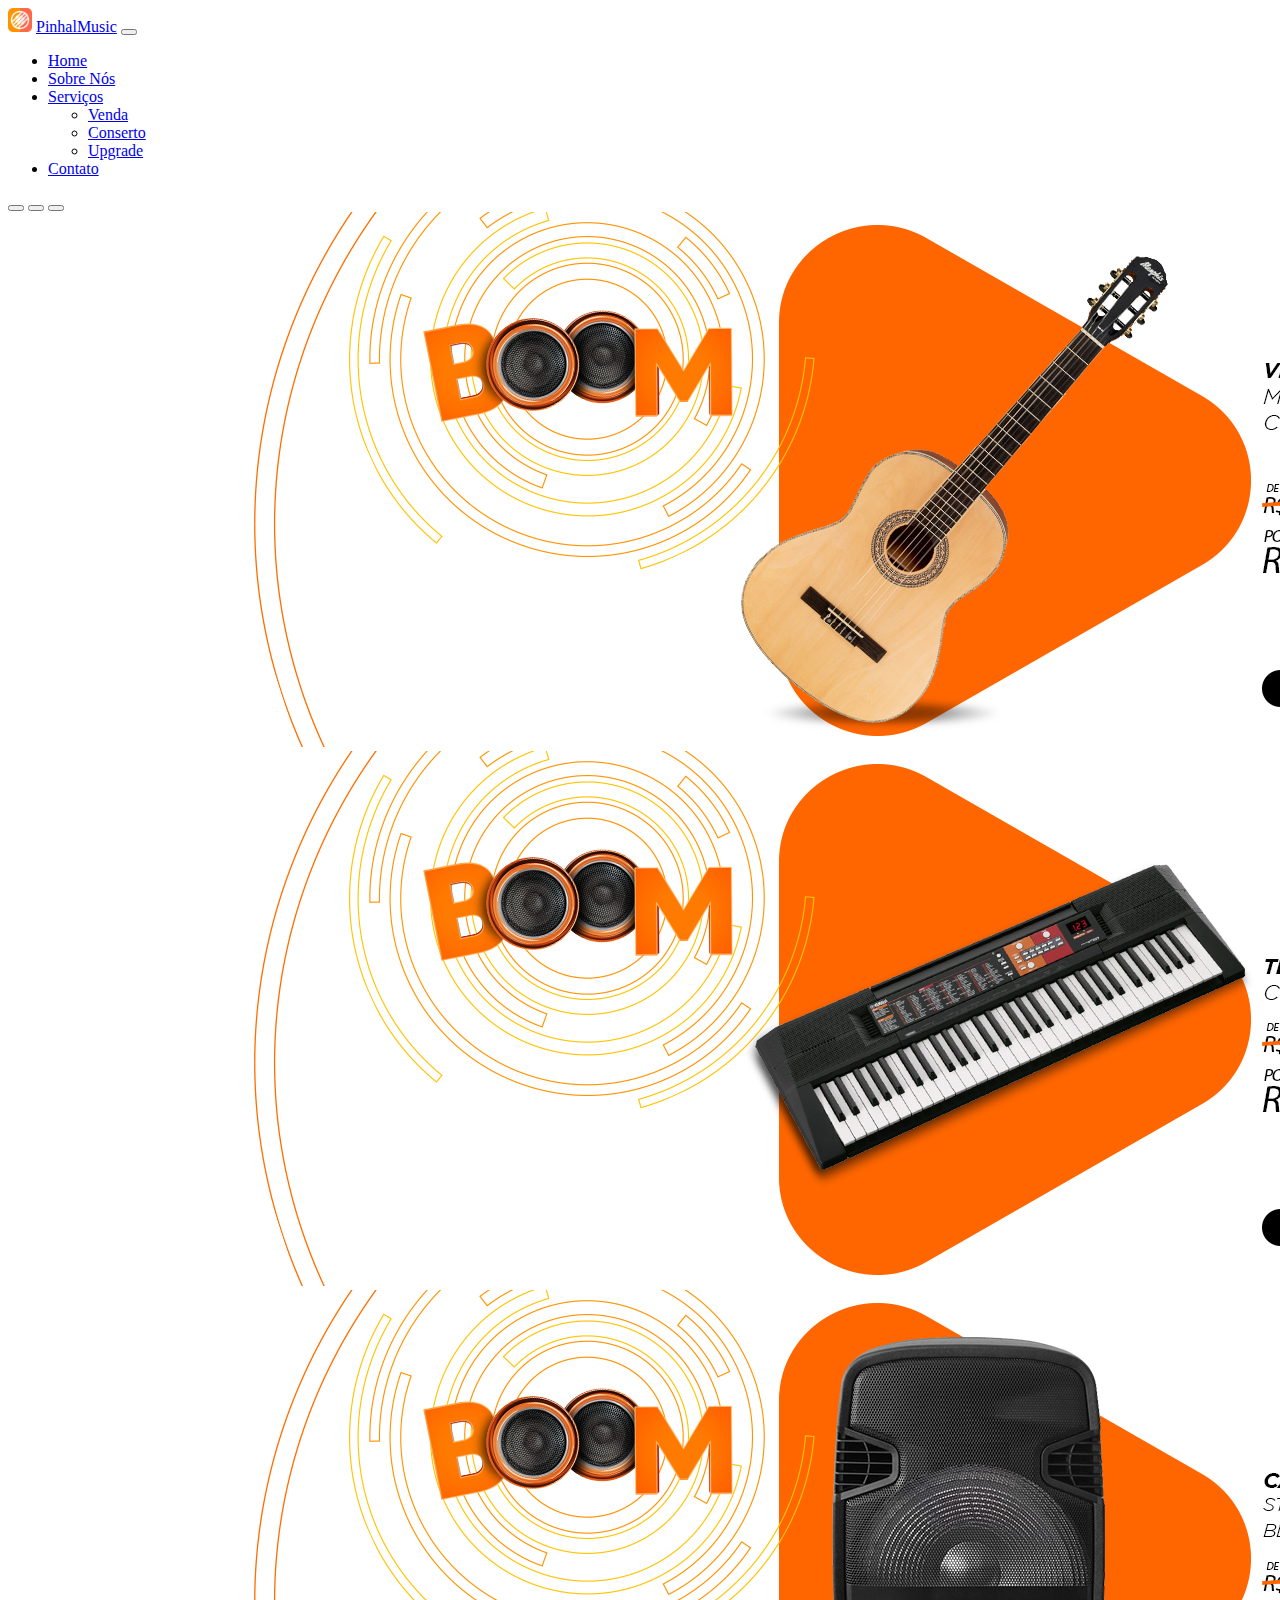
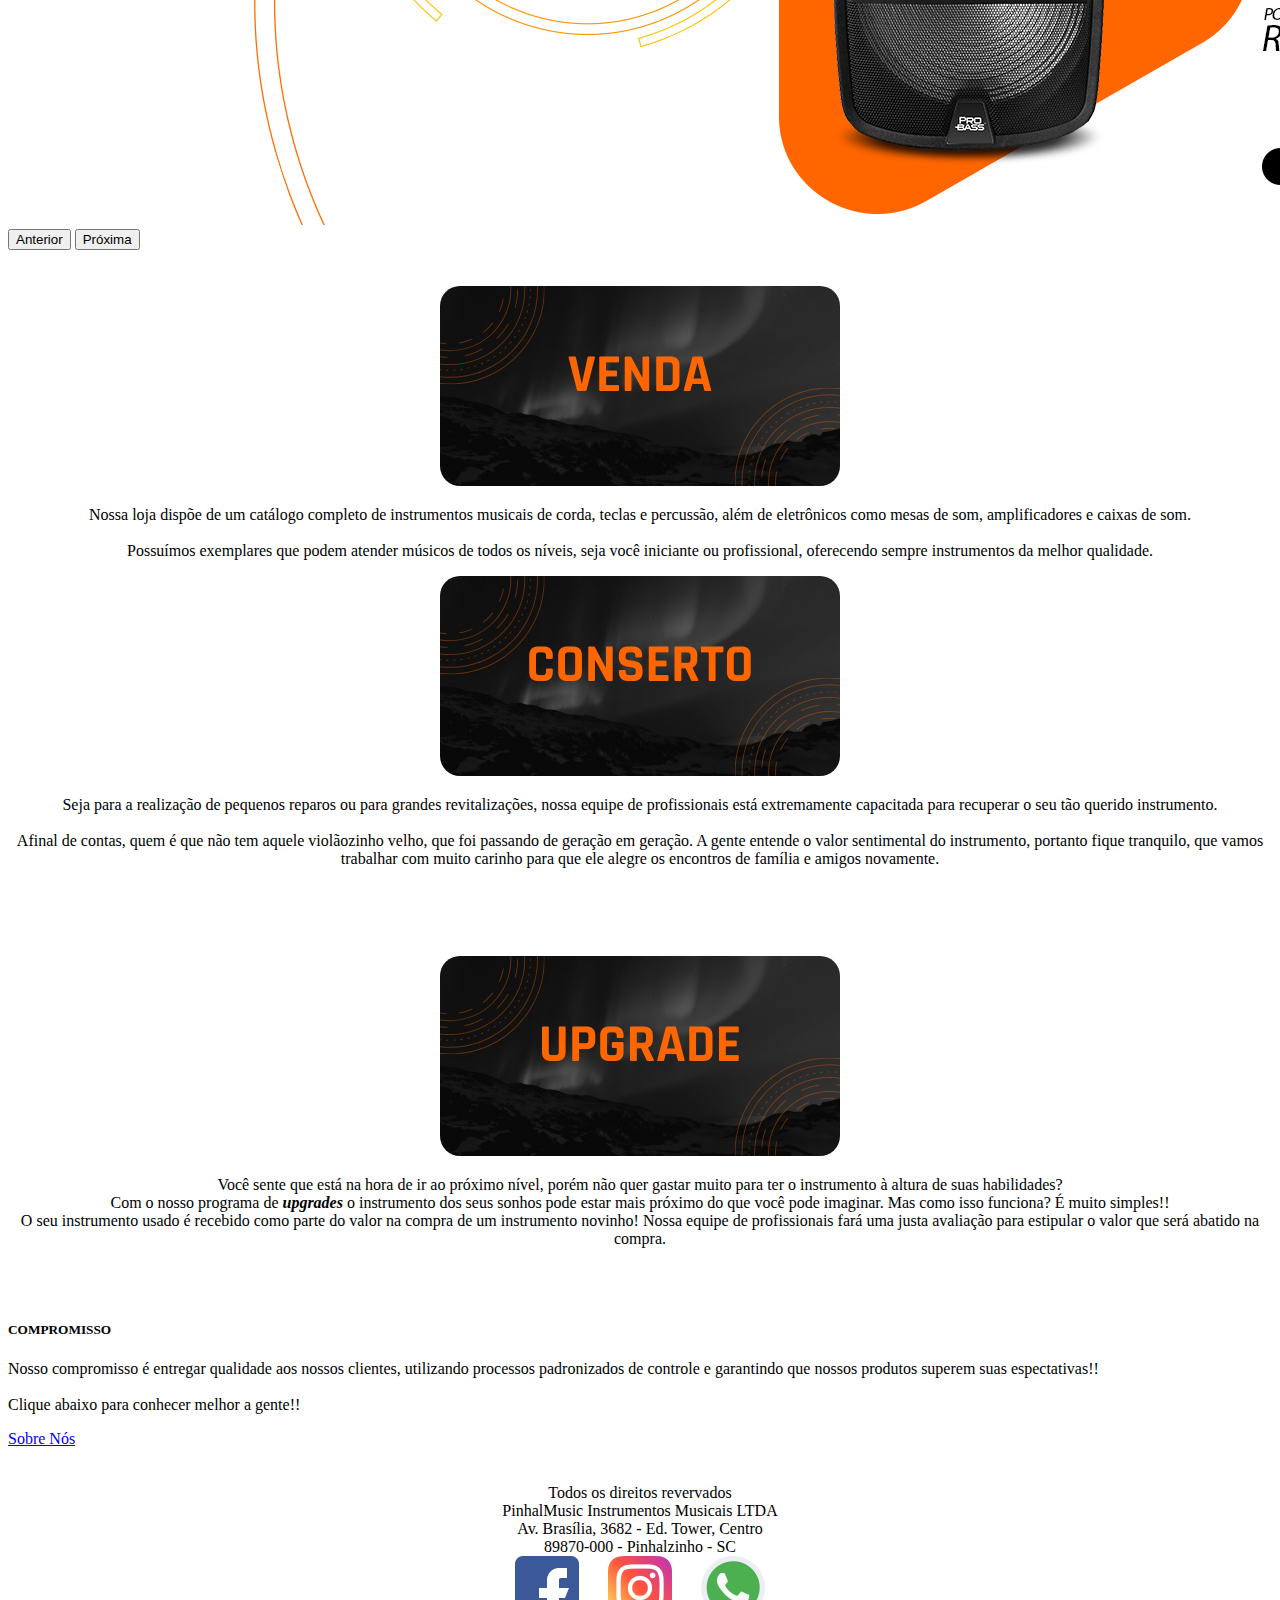
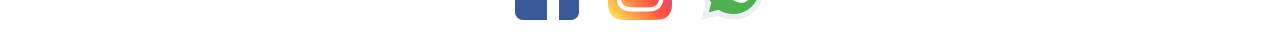
==== pages/index.html @ ff78c5c9 "ajustes da estrutura" ====
<!DOCTYPE html>
<html lang="en">

<head>
    <meta charset="UTF-8">
    <meta http-equiv="X-UA-Compatible" content="IE=edge">
    <meta name="viewport" content="width=device-width, initial-scale=1.0">
    <title>PinhalMusic - Artigos Musicais</title>
    <link href="https://cdn.jsdelivr.net/npm/bootstrap@5.0.0-beta3/dist/css/bootstrap.min.css" rel="stylesheet"
        integrity="sha384-eOJMYsd53ii+scO/bJGFsiCZc+5NDVN2yr8+0RDqr0Ql0h+rP48ckxlpbzKgwra6" crossorigin="anonymous">
    <link href="https://fonts.googleapis.com/icon?family=Material+Icons" rel="stylesheet">
    <script src="https://cdn.jsdelivr.net/npm/bootstrap@5.0.0-beta3/dist/js/bootstrap.bundle.min.js"
        integrity="sha384-JEW9xMcG8R+pH31jmWH6WWP0WintQrMb4s7ZOdauHnUtxwoG2vI5DkLtS3qm9Ekf" crossorigin="anonymous">
        </script>
</head>

<body>
    <header>
        <nav class="navbar navbar-expand-lg navbar-dark bg-dark">
            <div class="container-fluid">
                <img src="../img/logo.png" height="24px" width="24px">
                <a class="navbar-brand" href="#">PinhalMusic</a>
                <button class="navbar-toggler" type="button" data-bs-toggle="collapse"
                    data-bs-target="#navbarNavDropdown" aria-controls="navbarNavDropdown" aria-expanded="false"
                    aria-label="Toggle navigation">
                    <span class="navbar-toggler-icon"></span>
                </button>
                <div class="collapse navbar-collapse" id="navbarNavDropdown">
                    <ul class="navbar-nav">
                        <li class="nav-item">
                            <a class="nav-link active" aria-current="page" href="#">Home</a>
                        </li>
                        <li class="nav-item">
                            <a class="nav-link" href="sobre.html">Sobre Nós</a>
                        </li>
                        <li class="nav-item dropdown">
                            <a class="nav-link dropdown-toggle" href="#" id="navbarDropdownMenuLink" role="button"
                                data-bs-toggle="dropdown" aria-expanded="false">
                                Serviços
                            </a>
                            <ul class="dropdown-menu" aria-labelledby="navbarDropdownMenuLink">
                                <li><a class="dropdown-item" href="#">Venda</a></li>
                                <li><a class="dropdown-item" href="#">Conserto</a></li>
                                <li><a class="dropdown-item" href="#">Upgrade</a></li>
                            </ul>
                        </li>
                        <li class="nav-item">
                            <a class="nav-link" href="contato.html">Contato</a>
                        </li>
                    </ul>
                </div>
            </div>
        </nav>
    </header>
    <div id="carouselExampleIndicators" class="carousel slide" data-bs-ride="carousel">
        <div class="carousel-indicators">
            <button type="button" data-bs-target="#carouselExampleIndicators" data-bs-slide-to="0" class="active"
                aria-current="true" aria-label="Slide 1"></button>
            <button type="button" data-bs-target="#carouselExampleIndicators" data-bs-slide-to="1"
                aria-label="Slide 2"></button>
            <button type="button" data-bs-target="#carouselExampleIndicators" data-bs-slide-to="2"
                aria-label="Slide 3"></button>
        </div>
        <div class="carousel-inner">
            <div class="carousel-item active">
                <img src="../img/banner.jpg" class="d-block w-100">
            </div>
            <div class="carousel-item">
                <img src="../img/banner2.jpg" class="d-block w-100">
            </div>
            <div class="carousel-item">
                <img src="../img/banner3.jpg" class="d-block w-100">
            </div>
        </div>
        <button class="carousel-control-prev" type="button" data-bs-target="#carouselExampleIndicators"
            data-bs-slide="prev">
            <span class="carousel-control-prev-icon" aria-hidden="true"></span>
            <span class="visually-hidden">Anterior</span>
        </button>
        <button class="carousel-control-next" type="button" data-bs-target="#carouselExampleIndicators"
            data-bs-slide="next">
            <span class="carousel-control-next-icon" aria-hidden="true"></span>
            <span class="visually-hidden">Próxima</span>
        </button>
    </div>
    <br><br>
    <div class="card-group" style="text-align: center;">
        <div class="card" style="border-radius: 20px;">
            <a href="#"><img src="../img/card-01.png" class="card-img-top" style="border-radius: 20px;"></a>
            <div class="card-body">
                <p class="card-text">
                    Nossa loja dispõe de um catálogo completo de instrumentos musicais de corda, teclas e
                    percussão, além de eletrônicos como mesas de som, amplificadores e caixas de som.<br><br>
                    Possuímos exemplares que podem atender músicos de todos os níveis, seja você iniciante ou
                    profissional,
                    oferecendo sempre instrumentos da melhor qualidade.
                </p>
            </div>
        </div>
        <div class="card" style="border-radius: 20px;">
            <a href="#"><img src="../img/card-02.png" class="card-img-top" style="border-radius: 20px;"></a>
            <div class="card-body">
                <p class="card-text">
                    Seja para a realização de pequenos reparos ou para grandes revitalizações, nossa equipe de
                    profissionais está extremamente capacitada para recuperar o seu tão querido instrumento.<br><br>
                    Afinal de contas, quem é que não tem aquele violãozinho velho, que foi passando de geração em
                    geração.
                    A gente entende o valor sentimental do instrumento, portanto fique tranquilo, que vamos
                    trabalhar
                    com muito carinho para que ele alegre os encontros de família e amigos novamente.
                    <br><br><br><br><br>
                </p>
            </div>
        </div>
        <div class="card" style="border-radius: 20px;">
            <a href="#"><img src="../img/card-03.png" class="card-img-top" style="border-radius: 20px;"></a>
            <div class="card-body">
                <p class="card-text">
                    Você sente que está na hora de ir ao próximo nível, porém não quer gastar muito para ter o
                    instrumento
                    à altura de suas habilidades? <br>
                    Com o nosso programa de <strong><i>upgrades</i></strong> o instrumento dos seus sonhos pode
                    estar mais
                    próximo do que você pode imaginar. Mas como isso funciona? É muito simples!!<br>
                    O seu instrumento usado é recebido como parte do valor na compra de um instrumento novinho!
                    Nossa equipe
                    de profissionais fará uma justa avaliação para estipular o valor que será abatido na compra.
                </p>
            </div>
        </div>
    </div>
    <br><br>
    <div class="card text-center" style="border-radius: 20px;">
        <div class="card-body">
            <h5 class="card-title">COMPROMISSO</h5>
            <p class="card-text">
                Nosso compromisso é entregar qualidade aos nossos clientes, utilizando processos padronizados
                de controle e garantindo que nossos produtos superem suas espectativas!!
                <br><br>
                Clique abaixo para conhecer melhor a gente!!
            </p>
            <a href="sobre.html" class="btn btn-primary">Sobre Nós</a>
        </div>
    </div>
    <br><br>
    <footer class="footer bg-dark py-3" style="text-align: center; position: relative; bottom: 0; width: 100%;">
        <div class="container-fluid text-muted">
            <div class="row">
                <div class="col-sm">
                    Todos os direitos revervados <br>
                    PinhalMusic Instrumentos Musicais LTDA <br>
                    Av. Brasília, 3682 - Ed. Tower, Centro <br>
                    89870-000 - Pinhalzinho - SC <br>
                </div>
                <div class="col-sm">
                    <div class="container py-3">
                        <a href="#"><img src="../img/facebook.png" height="64px" width="64px"></a>
                        <a href="#" style="padding-left: 25px;"><img src="../img/instagram.png" height="64px" width="64px"></a>
                        <a href="#" style="padding-left: 25px;"><img src="../img/whatsapp.png" height="64px" width="64px"></a>
                    </div>
                </div>
            </div>
        </div>
    </footer>
</body>

</html>
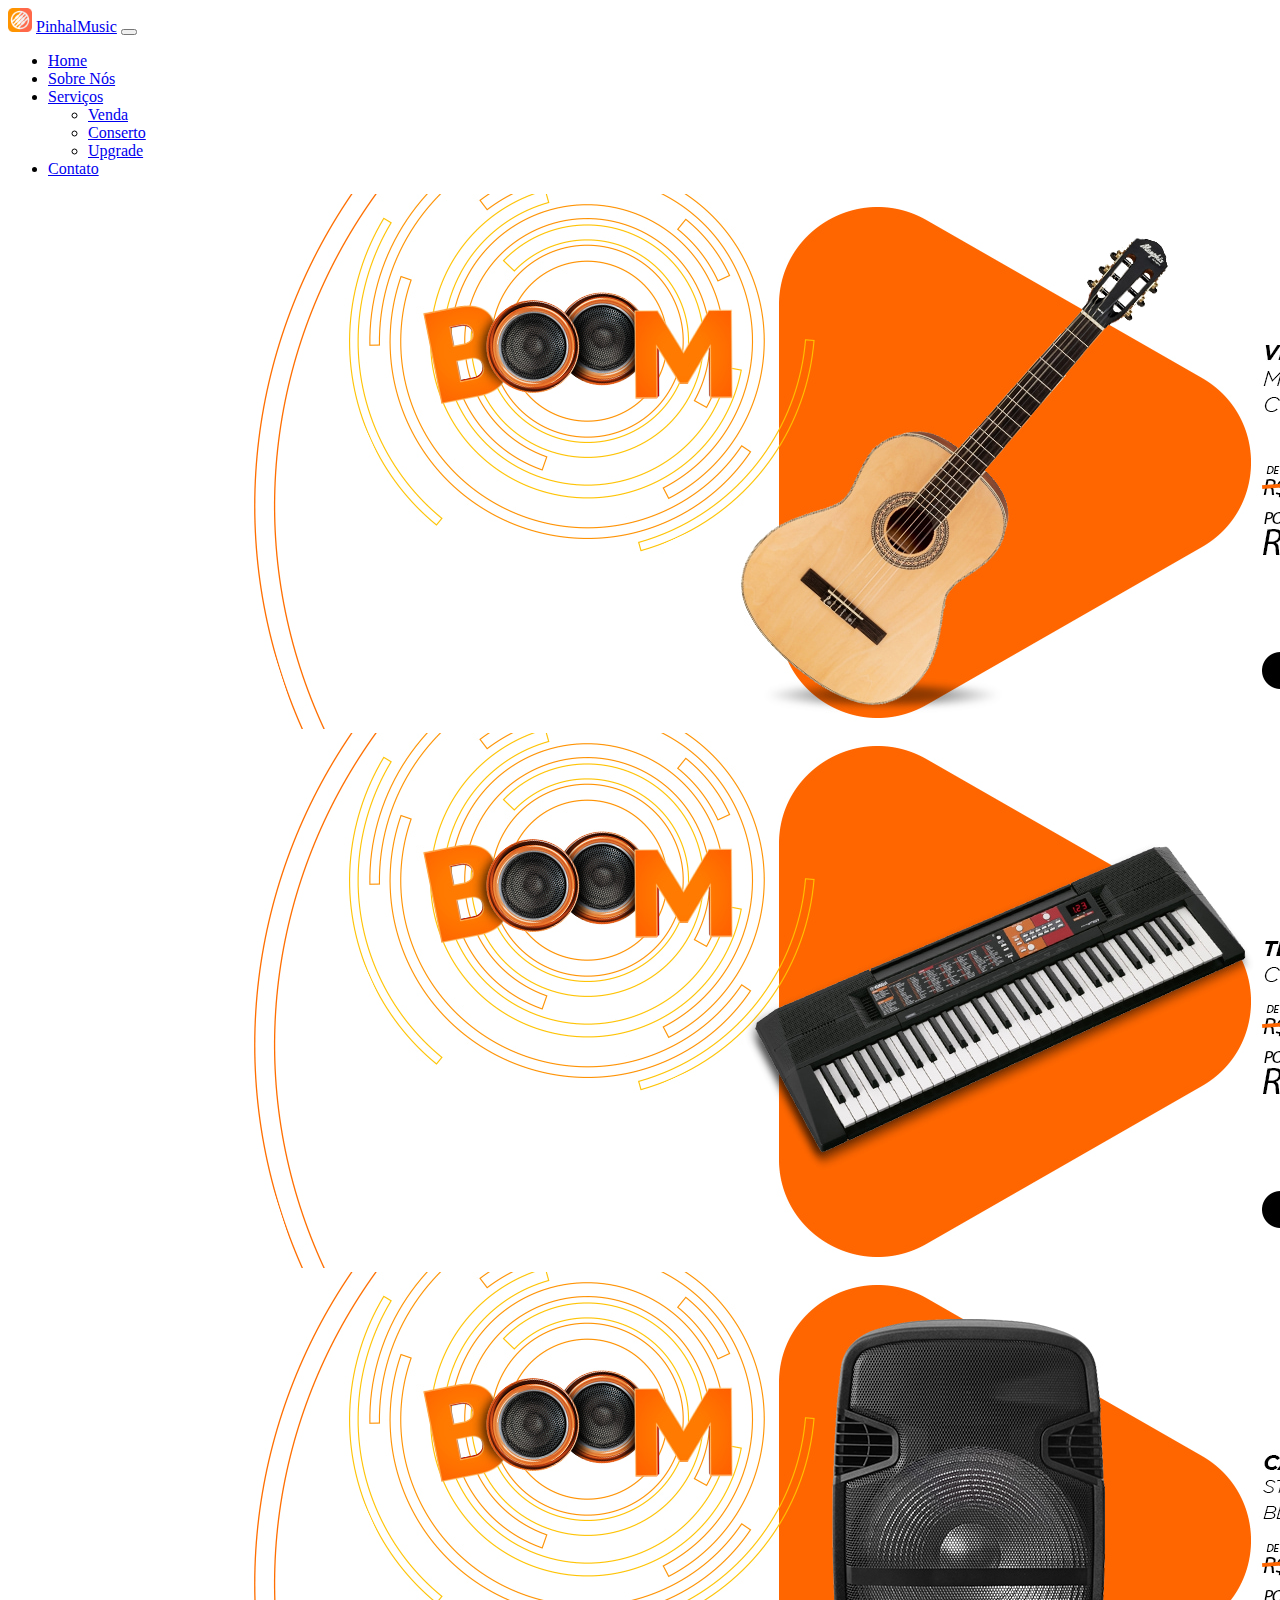
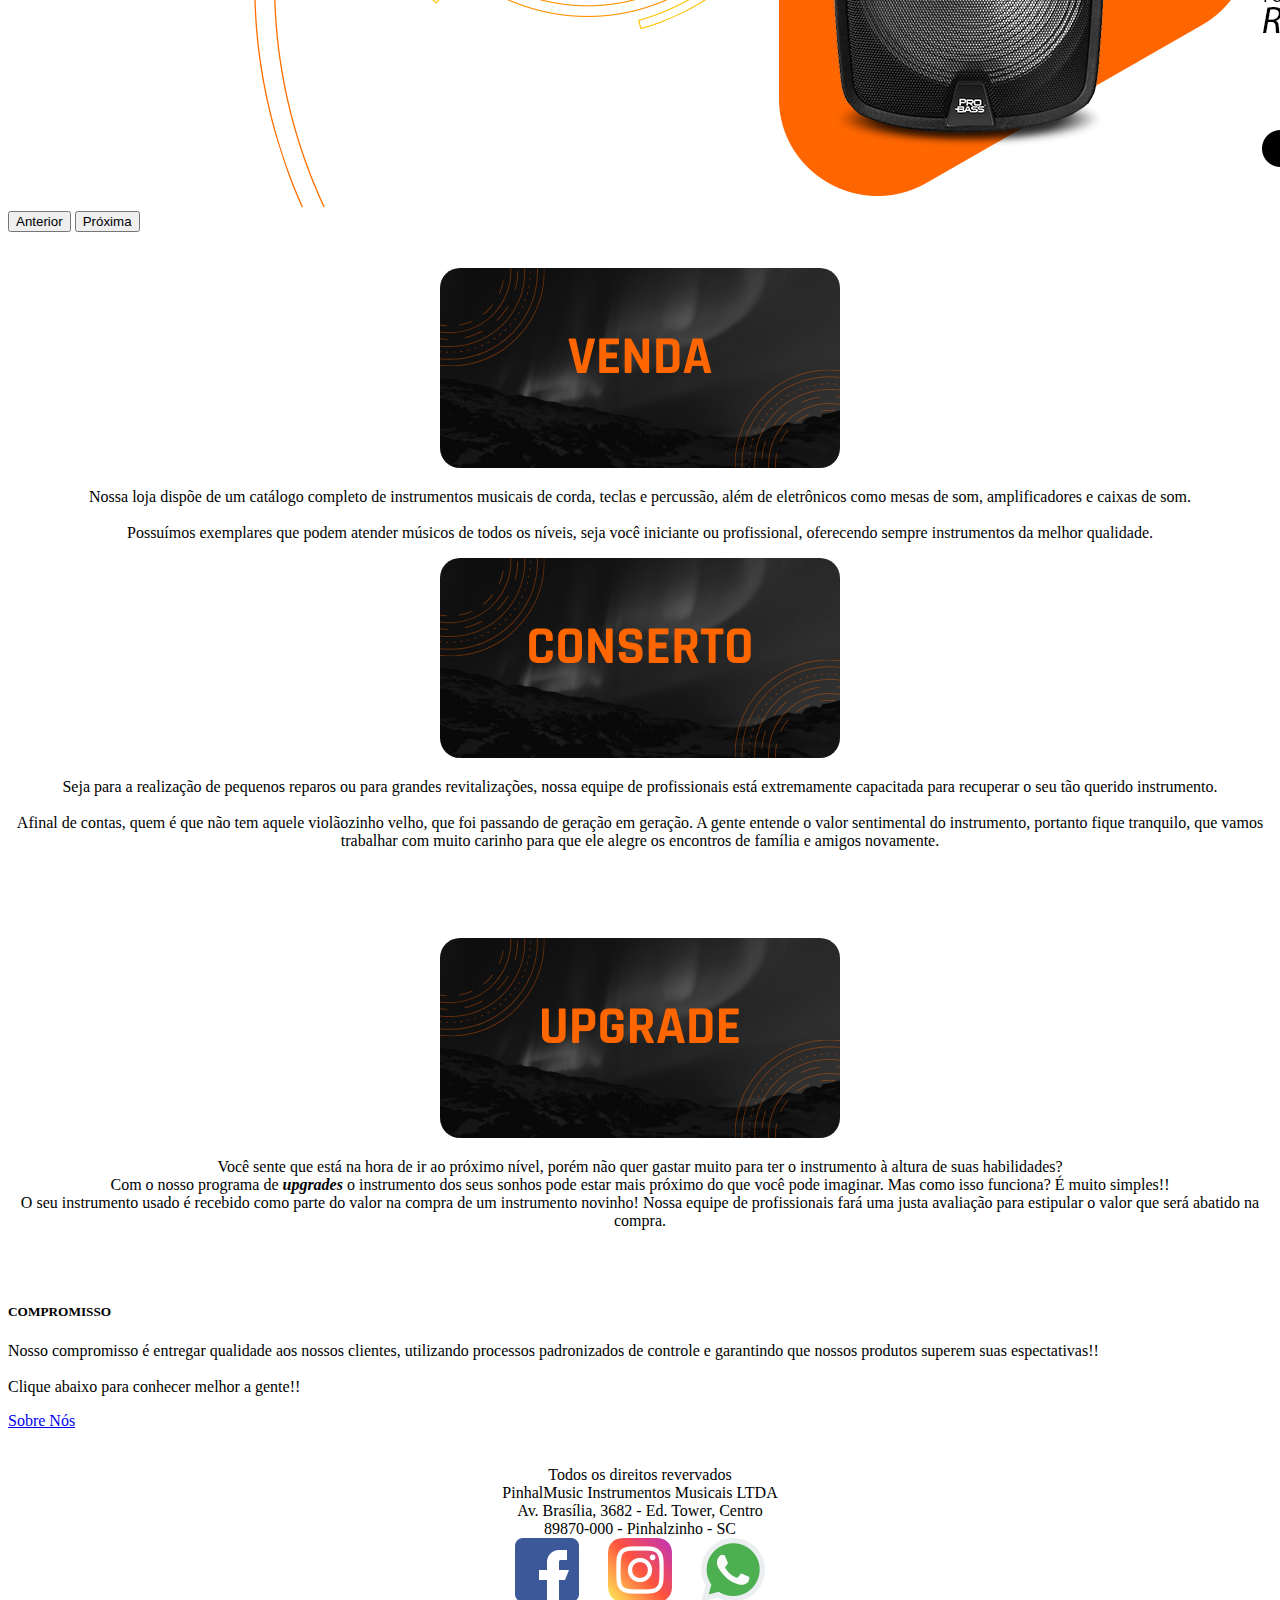
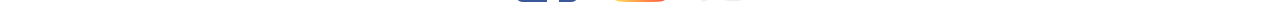
==== commit 3e0b0e1f: "adicionados produtos na tela de vendas" ====
--- a/pages/index.html
+++ b/pages/index.html
@@ -39,9 +39,9 @@
                                 Serviços
                             </a>
                             <ul class="dropdown-menu" aria-labelledby="navbarDropdownMenuLink">
-                                <li><a class="dropdown-item" href="#">Venda</a></li>
-                                <li><a class="dropdown-item" href="#">Conserto</a></li>
-                                <li><a class="dropdown-item" href="#">Upgrade</a></li>
+                                <li><a class="dropdown-item" href="pages/venda.html">Venda</a></li>
+                                <li><a class="dropdown-item" href="pages/conserto.html">Conserto</a></li>
+                                <li><a class="dropdown-item" href="pages/upgrade.html">Upgrade</a></li>
                             </ul>
                         </li>
                         <li class="nav-item">
@@ -53,14 +53,6 @@
         </nav>
     </header>
     <div id="carouselExampleIndicators" class="carousel slide" data-bs-ride="carousel">
-        <div class="carousel-indicators">
-            <button type="button" data-bs-target="#carouselExampleIndicators" data-bs-slide-to="0" class="active"
-                aria-current="true" aria-label="Slide 1"></button>
-            <button type="button" data-bs-target="#carouselExampleIndicators" data-bs-slide-to="1"
-                aria-label="Slide 2"></button>
-            <button type="button" data-bs-target="#carouselExampleIndicators" data-bs-slide-to="2"
-                aria-label="Slide 3"></button>
-        </div>
         <div class="carousel-inner">
             <div class="carousel-item active">
                 <img src="../img/banner.jpg" class="d-block w-100">
@@ -86,7 +78,7 @@
     <br><br>
     <div class="card-group" style="text-align: center;">
         <div class="card" style="border-radius: 20px;">
-            <a href="#"><img src="../img/card-01.png" class="card-img-top" style="border-radius: 20px;"></a>
+            <a href="pages/venda.html"><img src="../img/card-01.png" class="card-img-top" style="border-radius: 20px;"></a>
             <div class="card-body">
                 <p class="card-text">
                     Nossa loja dispõe de um catálogo completo de instrumentos musicais de corda, teclas e
@@ -98,7 +90,7 @@
             </div>
         </div>
         <div class="card" style="border-radius: 20px;">
-            <a href="#"><img src="../img/card-02.png" class="card-img-top" style="border-radius: 20px;"></a>
+            <a href="pages/conserto.html"><img src="../img/card-02.png" class="card-img-top" style="border-radius: 20px;"></a>
             <div class="card-body">
                 <p class="card-text">
                     Seja para a realização de pequenos reparos ou para grandes revitalizações, nossa equipe de
@@ -113,7 +105,7 @@
             </div>
         </div>
         <div class="card" style="border-radius: 20px;">
-            <a href="#"><img src="../img/card-03.png" class="card-img-top" style="border-radius: 20px;"></a>
+            <a href="pages/upgrade.html"><img src="../img/card-03.png" class="card-img-top" style="border-radius: 20px;"></a>
             <div class="card-body">
                 <p class="card-text">
                     Você sente que está na hora de ir ao próximo nível, porém não quer gastar muito para ter o
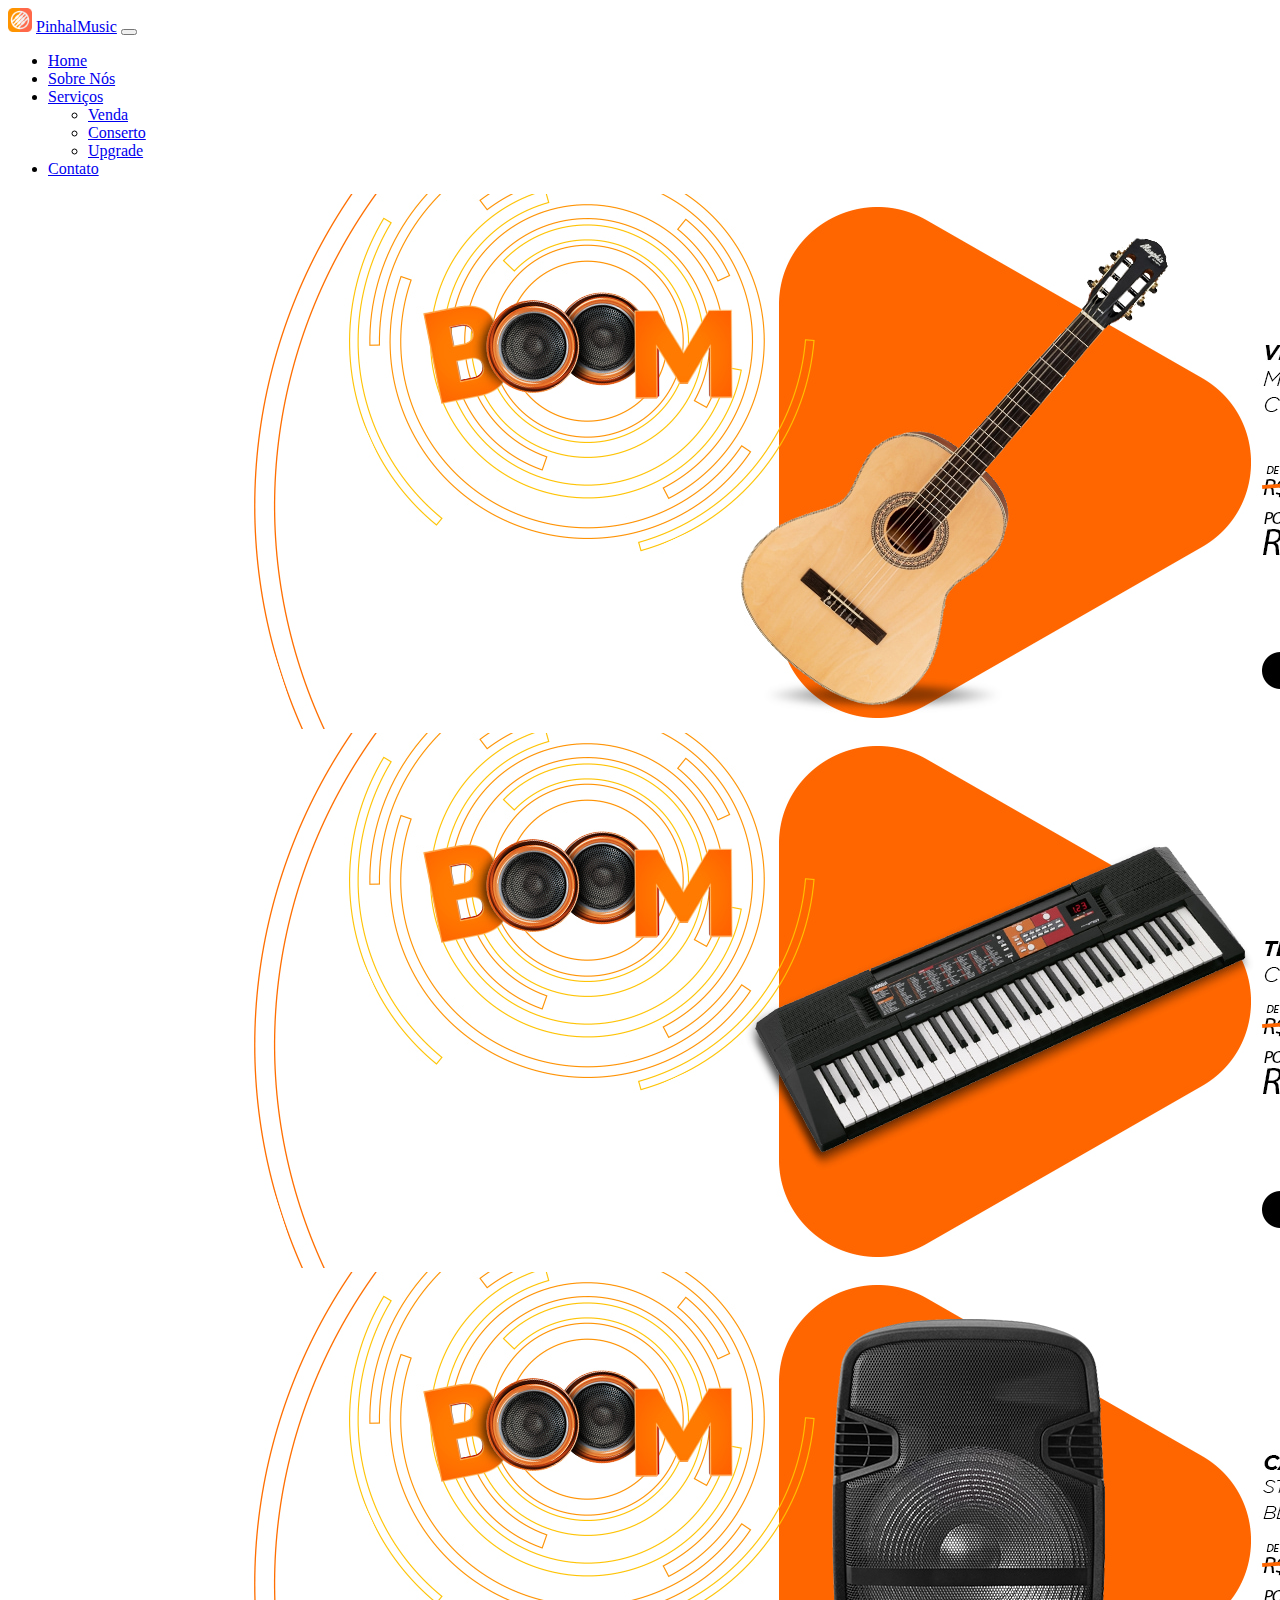
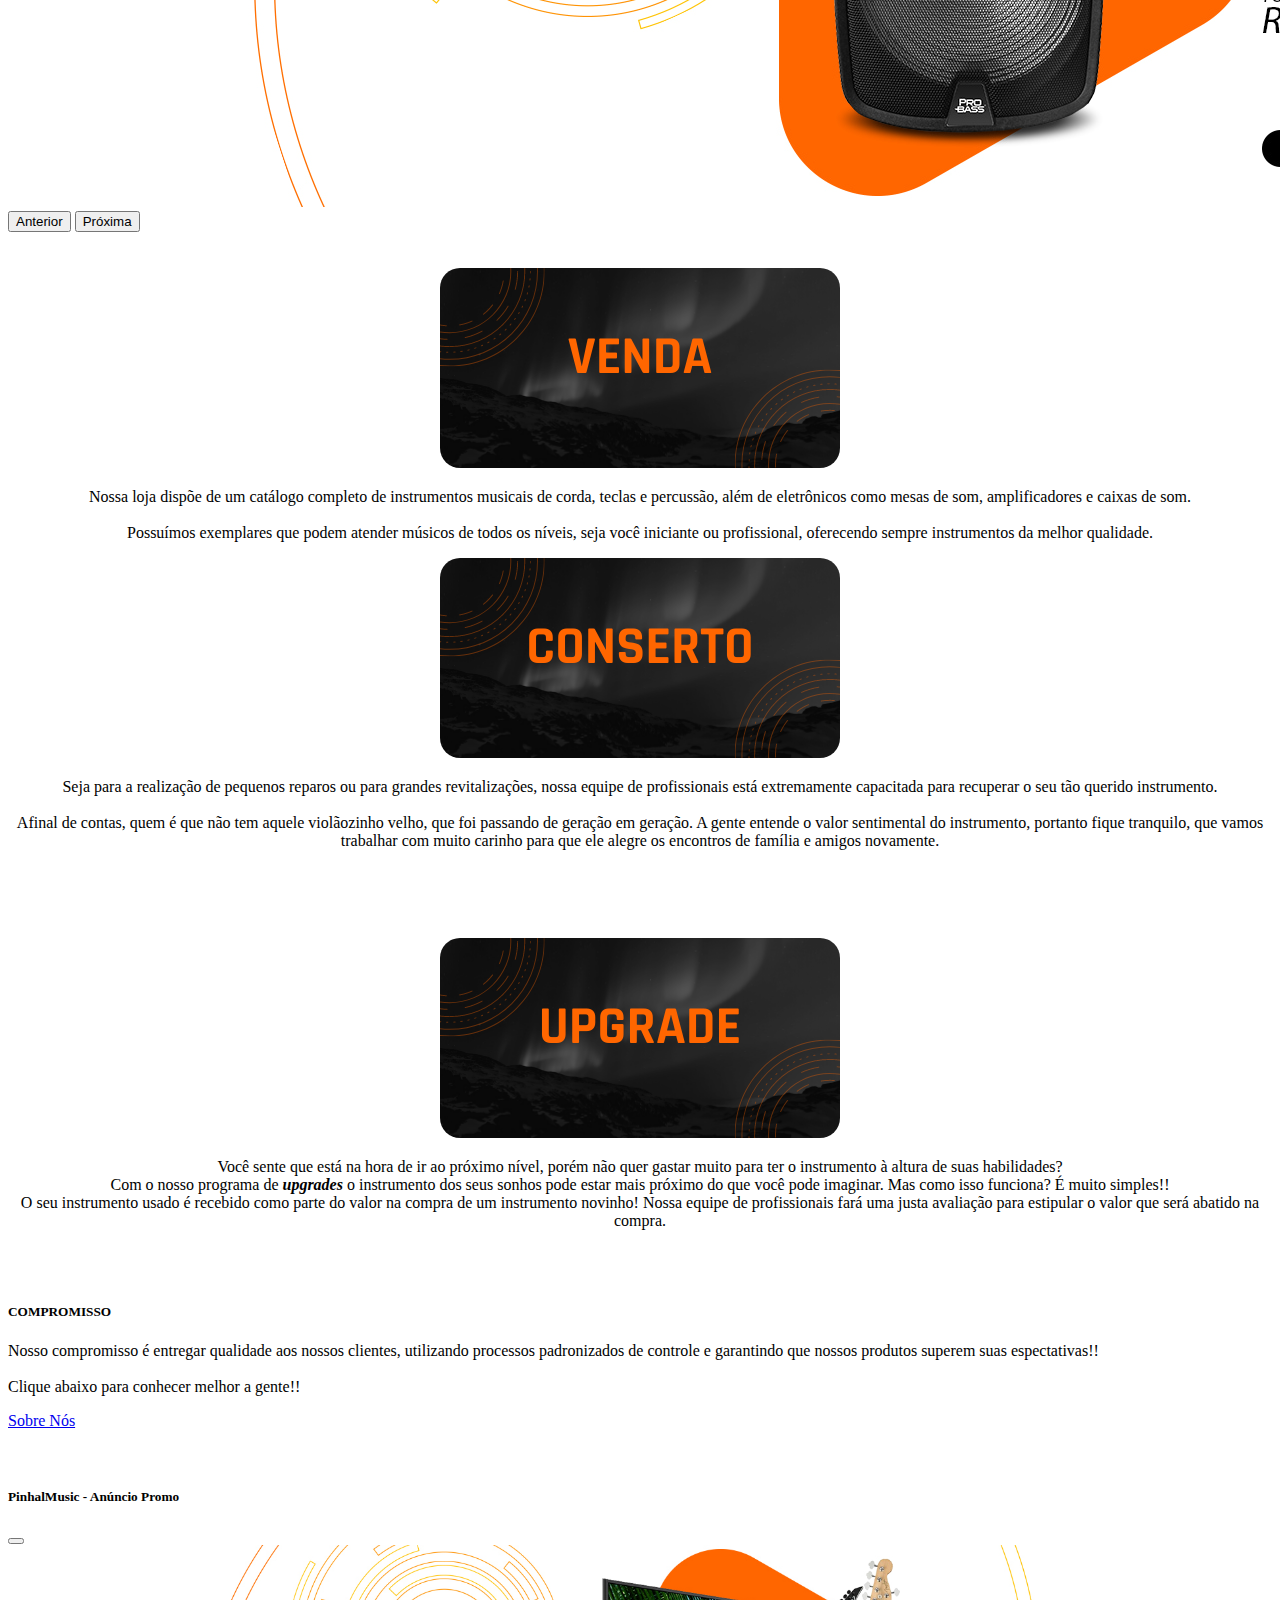
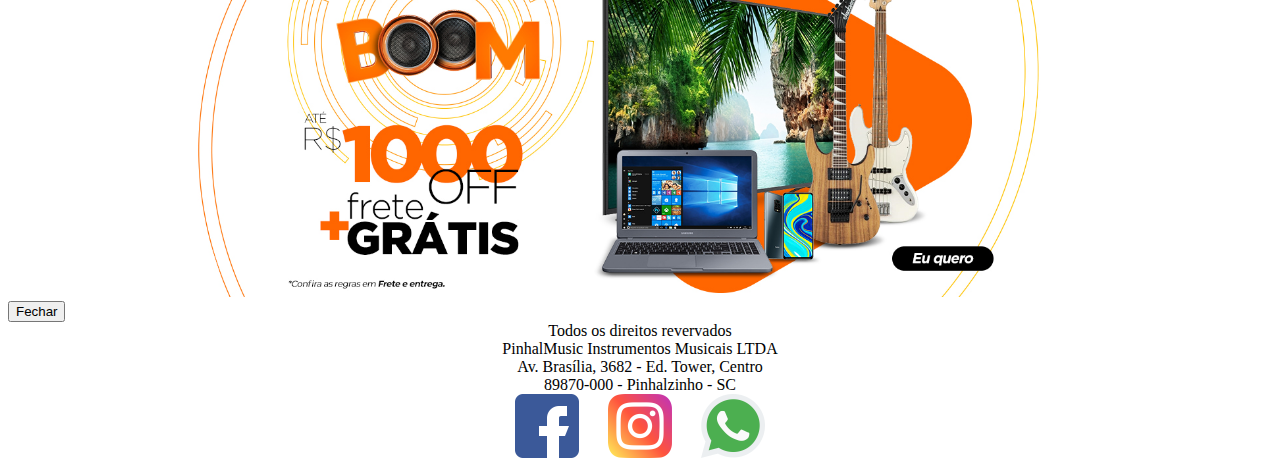
==== commit 604180e8: "finalizado" ====
--- a/pages/index.html
+++ b/pages/index.html
@@ -78,7 +78,8 @@
     <br><br>
     <div class="card-group" style="text-align: center;">
         <div class="card" style="border-radius: 20px;">
-            <a href="pages/venda.html"><img src="../img/card-01.png" class="card-img-top" style="border-radius: 20px;"></a>
+            <a href="pages/venda.html"><img src="../img/card-01.png" class="card-img-top"
+                    style="border-radius: 20px;"></a>
             <div class="card-body">
                 <p class="card-text">
                     Nossa loja dispõe de um catálogo completo de instrumentos musicais de corda, teclas e
@@ -90,7 +91,8 @@
             </div>
         </div>
         <div class="card" style="border-radius: 20px;">
-            <a href="pages/conserto.html"><img src="../img/card-02.png" class="card-img-top" style="border-radius: 20px;"></a>
+            <a href="pages/conserto.html"><img src="../img/card-02.png" class="card-img-top"
+                    style="border-radius: 20px;"></a>
             <div class="card-body">
                 <p class="card-text">
                     Seja para a realização de pequenos reparos ou para grandes revitalizações, nossa equipe de
@@ -105,7 +107,8 @@
             </div>
         </div>
         <div class="card" style="border-radius: 20px;">
-            <a href="pages/upgrade.html"><img src="../img/card-03.png" class="card-img-top" style="border-radius: 20px;"></a>
+            <a href="pages/upgrade.html"><img src="../img/card-03.png" class="card-img-top"
+                    style="border-radius: 20px;"></a>
             <div class="card-body">
                 <p class="card-text">
                     Você sente que está na hora de ir ao próximo nível, porém não quer gastar muito para ter o
@@ -135,6 +138,25 @@
         </div>
     </div>
     <br><br>
+
+    <!-- Modal -->
+    <div class="modal" id="anuncioModal" tabindex="-1" aria-labelledby="anuncioModalLabel" aria-hidden="true">
+        <div class="modal-dialog">
+            <div class="modal-content">
+                <div class="modal-header">
+                    <h5 class="modal-title" id="anuncioModalLabel">PinhalMusic - Anúncio Promo</h5>
+                    <button type="button" class="btn-close" data-bs-dismiss="modal" aria-label="Close"></button>
+                </div>
+                <div class="modal-body">
+                    <img src="../img/anuncio.jpg" width="100%">
+                </div>
+                <div class="modal-footer">
+                    <button type="button" class="btn btn-secondary" data-bs-dismiss="modal">Fechar</button>
+                </div>
+            </div>
+        </div>
+    </div>
+
     <footer class="footer bg-dark py-3" style="text-align: center; position: relative; bottom: 0; width: 100%;">
         <div class="container-fluid text-muted">
             <div class="row">
@@ -147,13 +169,27 @@
                 <div class="col-sm">
                     <div class="container py-3">
                         <a href="#"><img src="../img/facebook.png" height="64px" width="64px"></a>
-                        <a href="#" style="padding-left: 25px;"><img src="../img/instagram.png" height="64px" width="64px"></a>
-                        <a href="#" style="padding-left: 25px;"><img src="../img/whatsapp.png" height="64px" width="64px"></a>
+                        <a href="#" style="padding-left: 25px;"><img src="../img/instagram.png" height="64px"
+                                width="64px"></a>
+                        <a href="#" style="padding-left: 25px;"><img src="../img/whatsapp.png" height="64px"
+                                width="64px"></a>
                     </div>
                 </div>
             </div>
         </div>
     </footer>
+    <script src="//code.jquery.com/jquery-1.11.0.min.js"></script>
+    <script type="text/javascript">
+        $(window).load(function () {
+            $('#exemplomodal').modal('show');
+        });
+    </script>
+    <script type="text/javascript">
+        $(window).load(function () {
+            $('#anuncioModal').modal('show');
+        });
+    </script>
 </body>
 
-</html>+</html><!-- bootstrap -->
+    